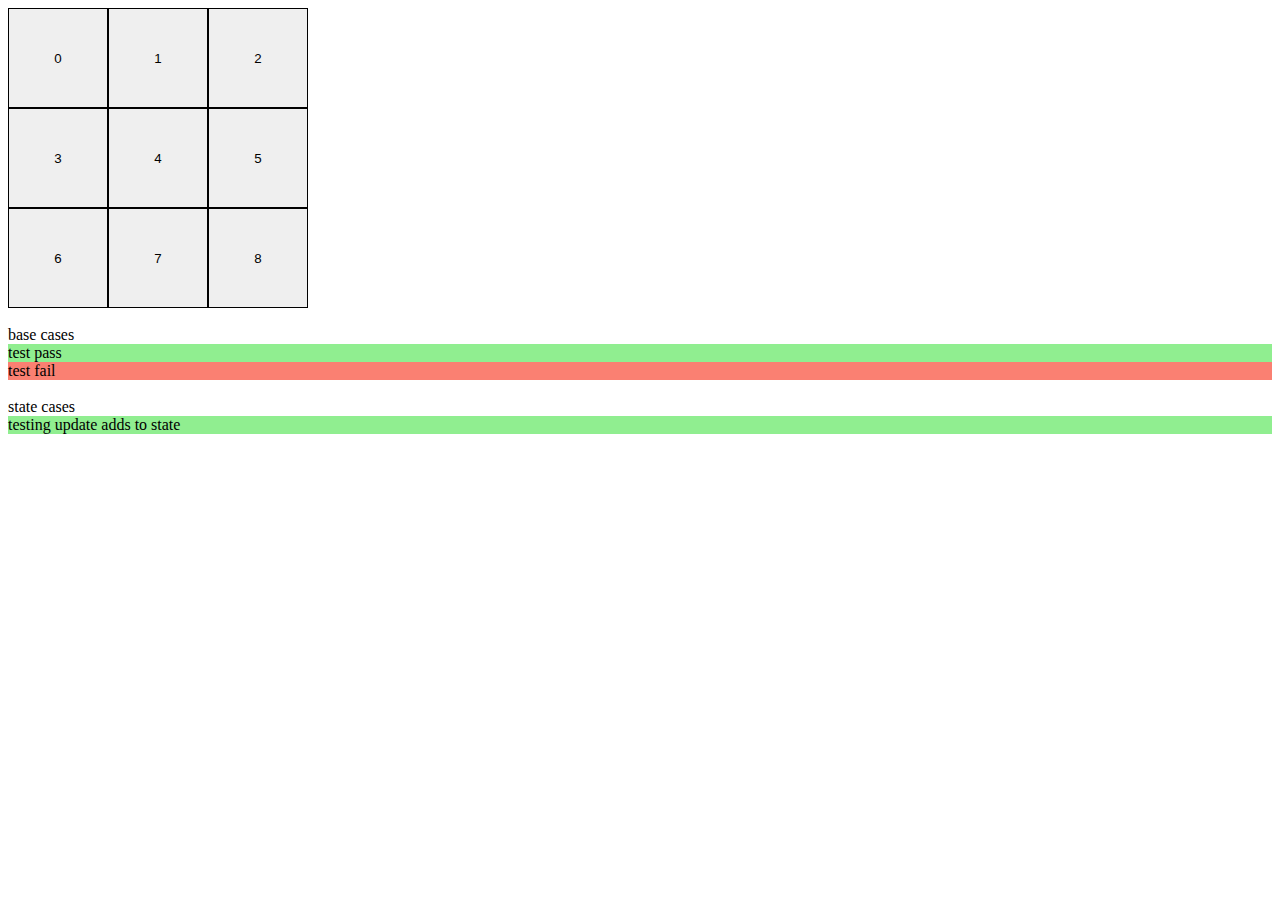
==== src/tictactoe/ttt.html @ 4cfa6541 "Implemented testing, basic layout" ====
<!DOCTYPE html>
<html>
  <meta charset="UTF-8" />
  <meta name="viewport" content="width=device-width, initial-scale=1" />
  <link rel="stylesheet" href="ttt.css" />
  <body>
    <div class="row">
      <button class="square" id="sq0">0</button>
      <button class="square" id="sq1">1</button>
      <button class="square" id="sq2">2</button>
    </div>
    <div class="row">
      <button class="square" id="sq3">3</button>
      <button class="square" id="sq4">4</button>
      <button class="square" id="sq5">5</button>
    </div>
    <div class="row">
      <button class="square" id="sq6">6</button>
      <button class="square" id="sq7">7</button>
      <button class="square" id="sq8">8</button>
    </div>
  </body>
  <script src="ttt.js"></script>
</html>
---- src/tictactoe/ttt.css ----
.row {
  width: auto;
  display: flex;
  width: 100%;
}

.square {
  float: left;
  width: 100px;
  height: 100px;
  border: 1px solid black;
}
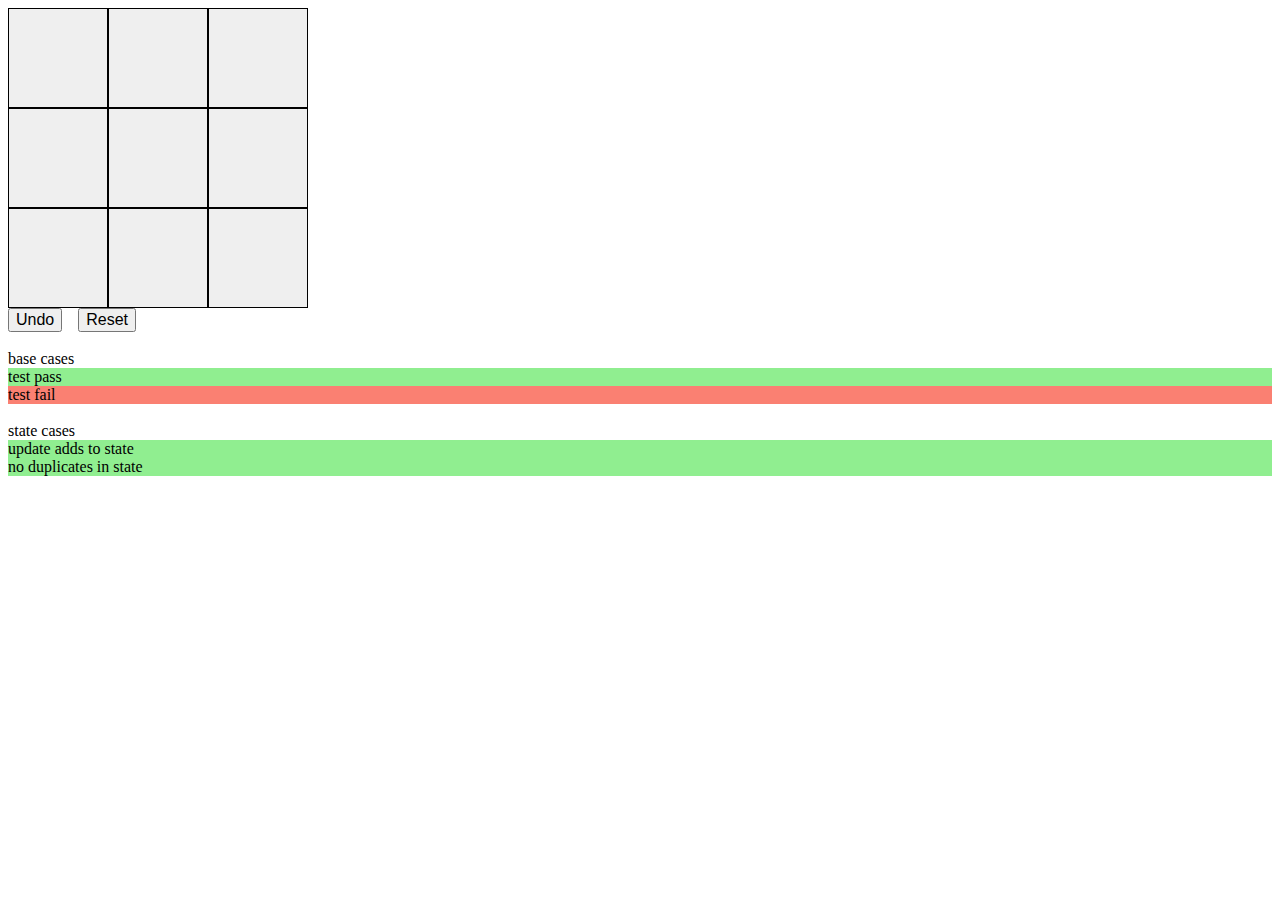
==== commit 2137d725: "Implemented better update, reset; some docs" ====
--- a/src/tictactoe/ttt.html
+++ b/src/tictactoe/ttt.html
@@ -5,19 +5,41 @@
   <link rel="stylesheet" href="ttt.css" />
   <body>
     <div class="row">
-      <button class="square" id="sq0">0</button>
-      <button class="square" id="sq1">1</button>
-      <button class="square" id="sq2">2</button>
+      <button onclick="update(this.id)" class="square" id="sq0">
+        <div class="sqtext"></div>
+      </button>
+      <button onclick="update(this.id)" class="square" id="sq1">
+        <div class="sqtext"></div>
+      </button>
+      <button onclick="update(this.id)" class="square" id="sq2">
+        <div class="sqtext"></div>
+      </button>
     </div>
     <div class="row">
-      <button class="square" id="sq3">3</button>
-      <button class="square" id="sq4">4</button>
-      <button class="square" id="sq5">5</button>
+      <button onclick="update(this.id)" class="square" id="sq3">
+        <div class="sqtext"></div>
+      </button>
+      <button onclick="update(this.id)" class="square" id="sq4">
+        <div class="sqtext"></div>
+      </button>
+      <button onclick="update(this.id)" class="square" id="sq5">
+        <div class="sqtext"></div>
+      </button>
     </div>
     <div class="row">
-      <button class="square" id="sq6">6</button>
-      <button class="square" id="sq7">7</button>
-      <button class="square" id="sq8">8</button>
+      <button onclick="update(this.id)" class="square" id="sq6">
+        <div class="sqtext"></div>
+      </button>
+      <button onclick="update(this.id)" class="square" id="sq7">
+        <div class="sqtext"></div>
+      </button>
+      <button onclick="update(this.id)" class="square" id="sq8">
+        <div class="sqtext"></div>
+      </button>
+    </div>
+    <div class="row">
+      <button onclick="" class="action">Undo</button>
+      <button onclick="reset()" class="action">Reset</button>
     </div>
   </body>
   <script src="ttt.js"></script>
--- a/src/tictactoe/ttt.css
+++ b/src/tictactoe/ttt.css
@@ -10,3 +10,12 @@
   height: 100px;
   border: 1px solid black;
 }
+
+.sqtext {
+  font-size: 2rem;
+}
+
+.action {
+  font-size: 1rem;
+  margin-right: 1rem;
+}
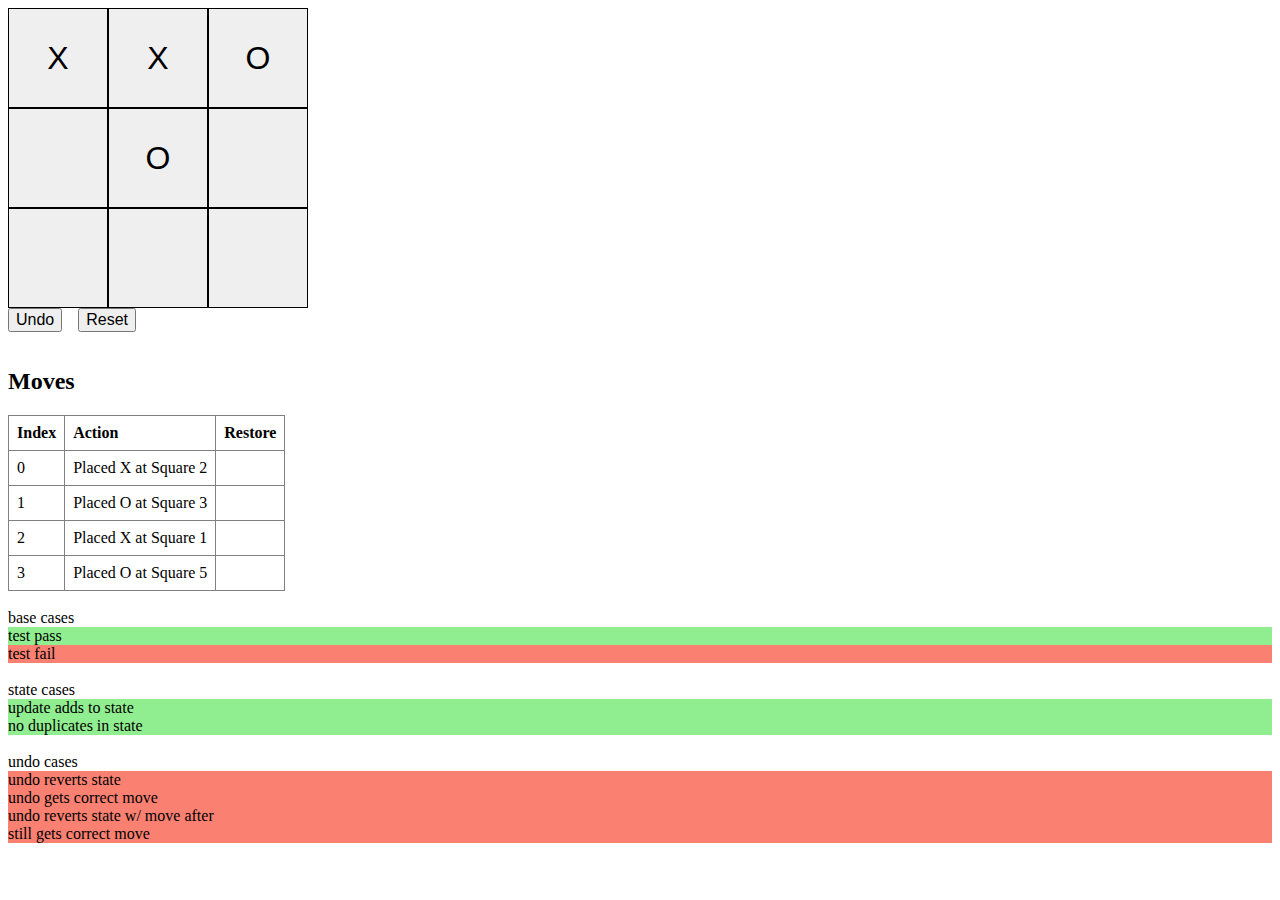
==== commit 29ebce66: "Implemented history table; updated reset" ====
--- a/src/tictactoe/ttt.html
+++ b/src/tictactoe/ttt.html
@@ -41,6 +41,19 @@
       <button onclick="" class="action">Undo</button>
       <button onclick="reset()" class="action">Reset</button>
     </div>
+    <div class="row title">
+      <h2>Moves</h2>
+    </div>
+    <div class="row">
+      <table id="history">
+        <thead>
+          <th>Index</th>
+          <th>Action</th>
+          <th>Restore</th>
+        </thead>
+        <tbody></tbody>
+      </table>
+    </div>
   </body>
   <script src="ttt.js"></script>
 </html>
--- a/src/tictactoe/ttt.css
+++ b/src/tictactoe/ttt.css
@@ -19,3 +19,18 @@
   font-size: 1rem;
   margin-right: 1rem;
 }
+
+.title {
+  margin-top: 1rem;
+}
+
+table {
+  text-align: left;
+  border-collapse: collapse;
+}
+
+th,
+td {
+  padding: 0.5rem;
+  border: 1px solid gray;
+}
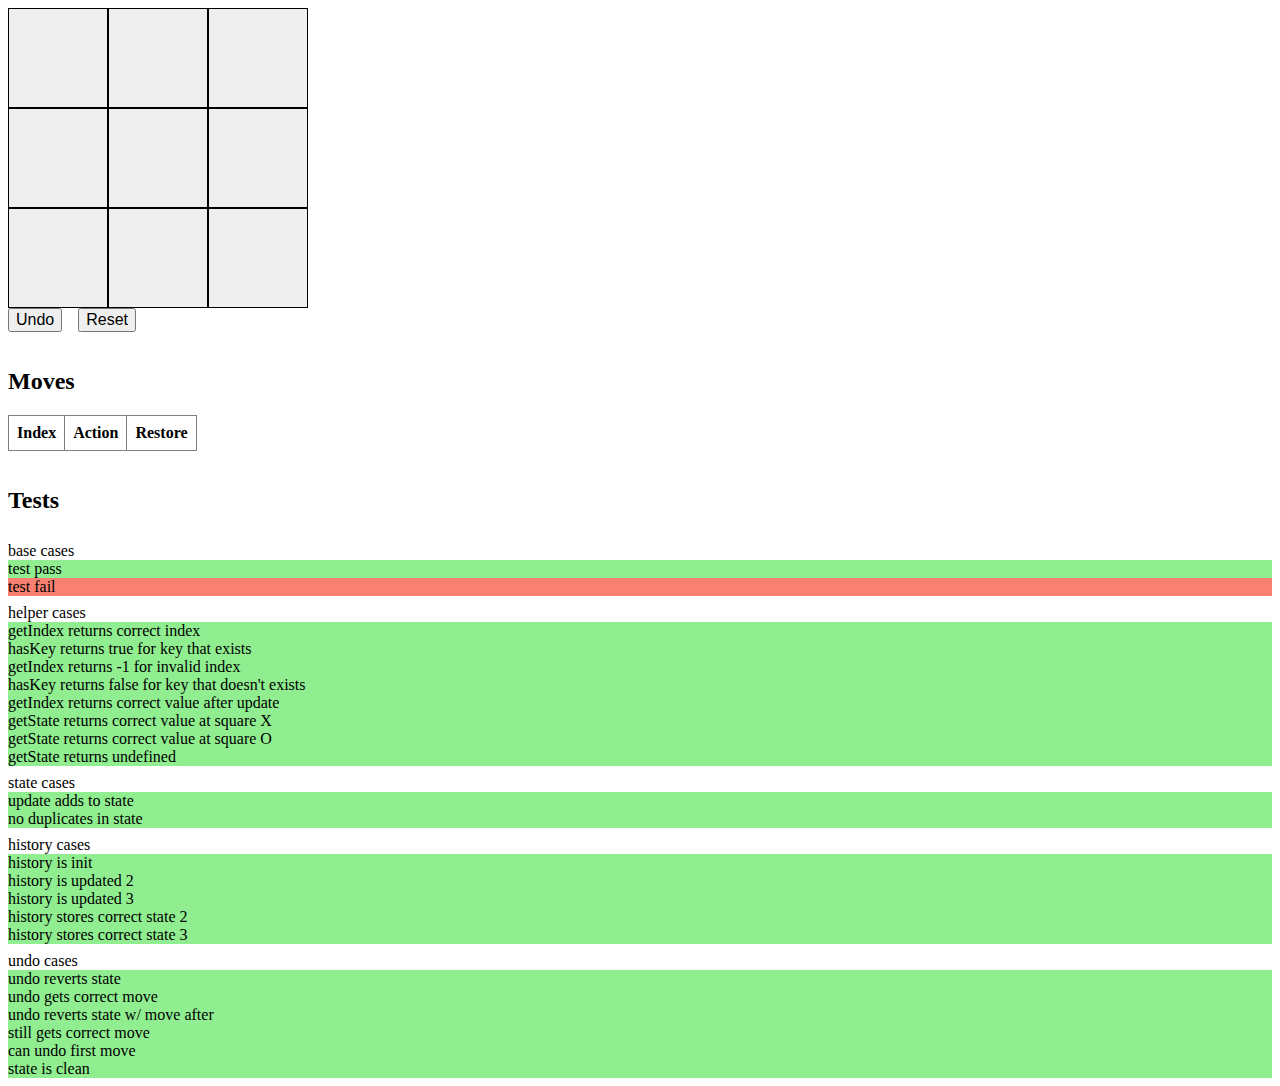
==== commit 292ed566: "Implemented history and undo for TTT" ====
--- a/src/tictactoe/ttt.html
+++ b/src/tictactoe/ttt.html
@@ -3,6 +3,9 @@
   <meta charset="UTF-8" />
   <meta name="viewport" content="width=device-width, initial-scale=1" />
   <link rel="stylesheet" href="ttt.css" />
+  <head>
+    <title>Tic Tac Toe</title>
+  </head>
   <body>
     <div class="row">
       <button onclick="update(this.id)" class="square" id="sq0">
@@ -38,7 +41,7 @@
       </button>
     </div>
     <div class="row">
-      <button onclick="" class="action">Undo</button>
+      <button onclick="undo()" class="action">Undo</button>
       <button onclick="reset()" class="action">Reset</button>
     </div>
     <div class="row title">
@@ -54,6 +57,9 @@
         <tbody></tbody>
       </table>
     </div>
+    <div class="row title">
+      <h2>Tests</h2>
+    </div>
   </body>
   <script src="ttt.js"></script>
 </html>
--- a/src/tictactoe/ttt.css
+++ b/src/tictactoe/ttt.css
@@ -34,3 +34,7 @@
   padding: 0.5rem;
   border: 1px solid gray;
 }
+
+.testhead {
+  margin-top: 0.5rem;
+}
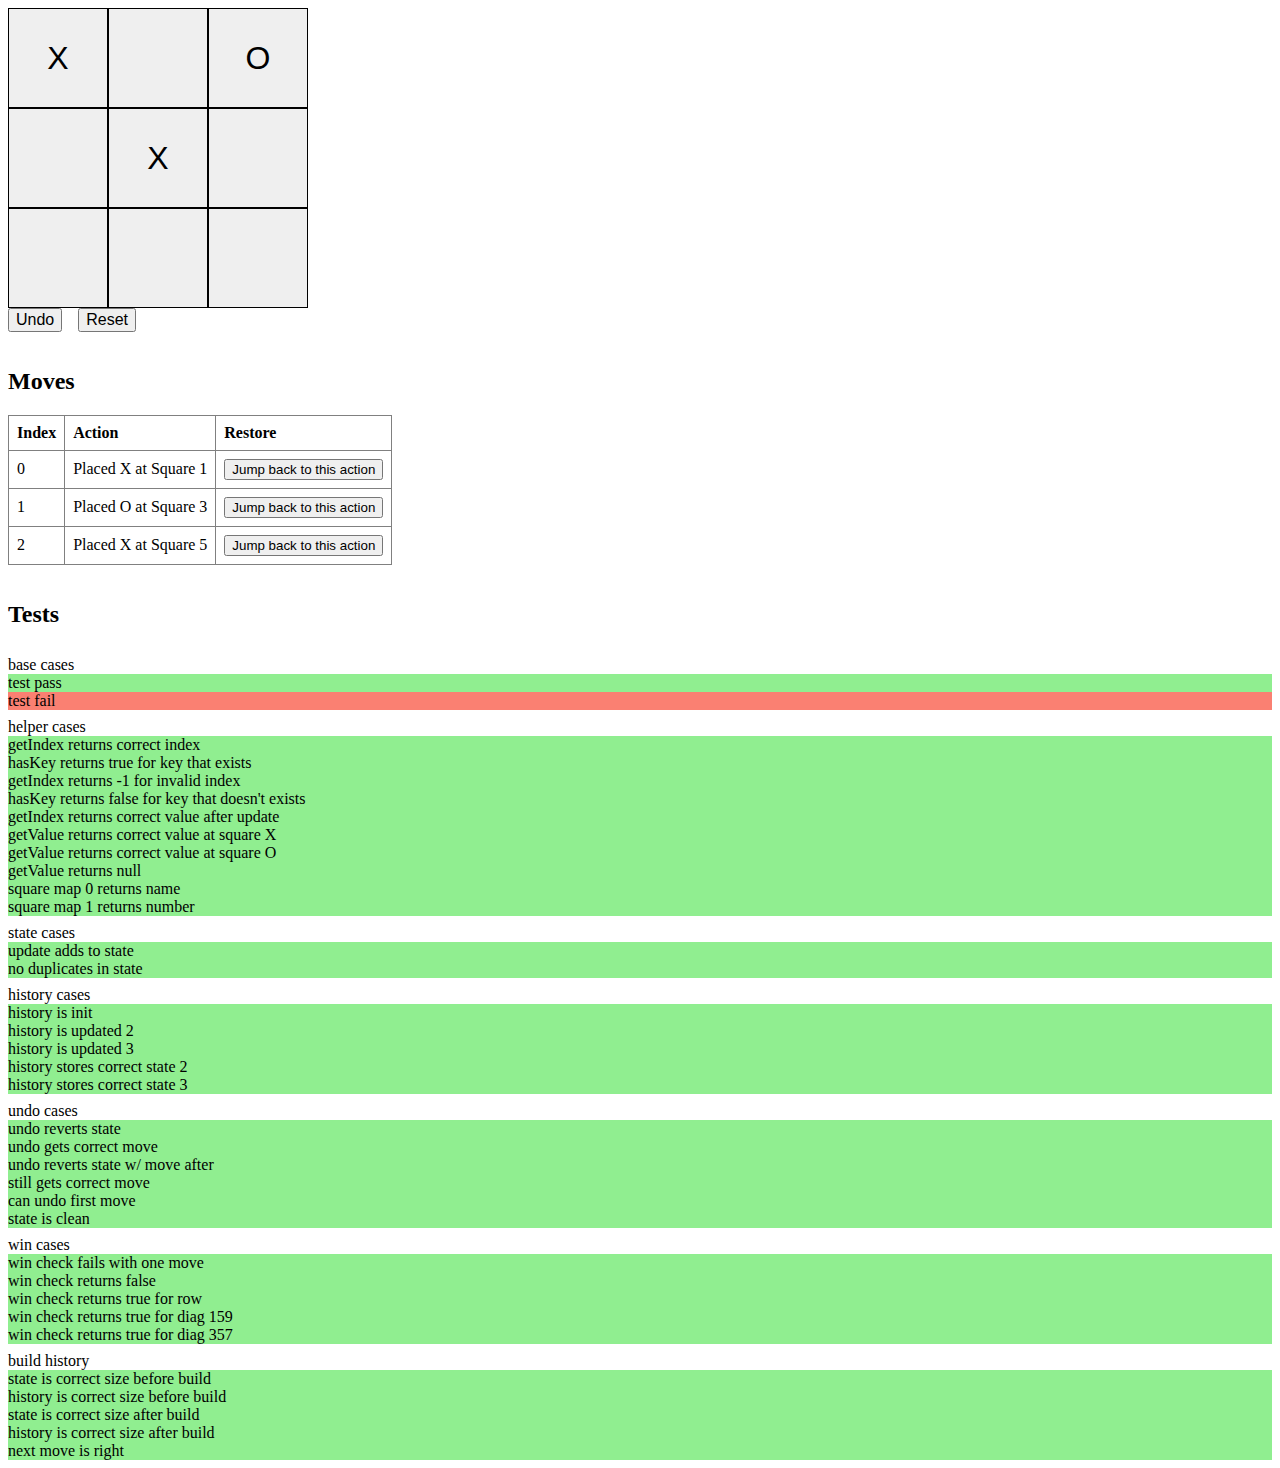
==== commit da4eaf83: "Implemented buildHistory; separated testing" ====
--- a/src/tictactoe/ttt.html
+++ b/src/tictactoe/ttt.html
@@ -61,5 +61,6 @@
       <h2>Tests</h2>
     </div>
   </body>
-  <script src="ttt.js"></script>
+  <script type="text/javascript" src="ttt.js"></script>
+  <script type="text/javascript" src="test.js"></script>
 </html>
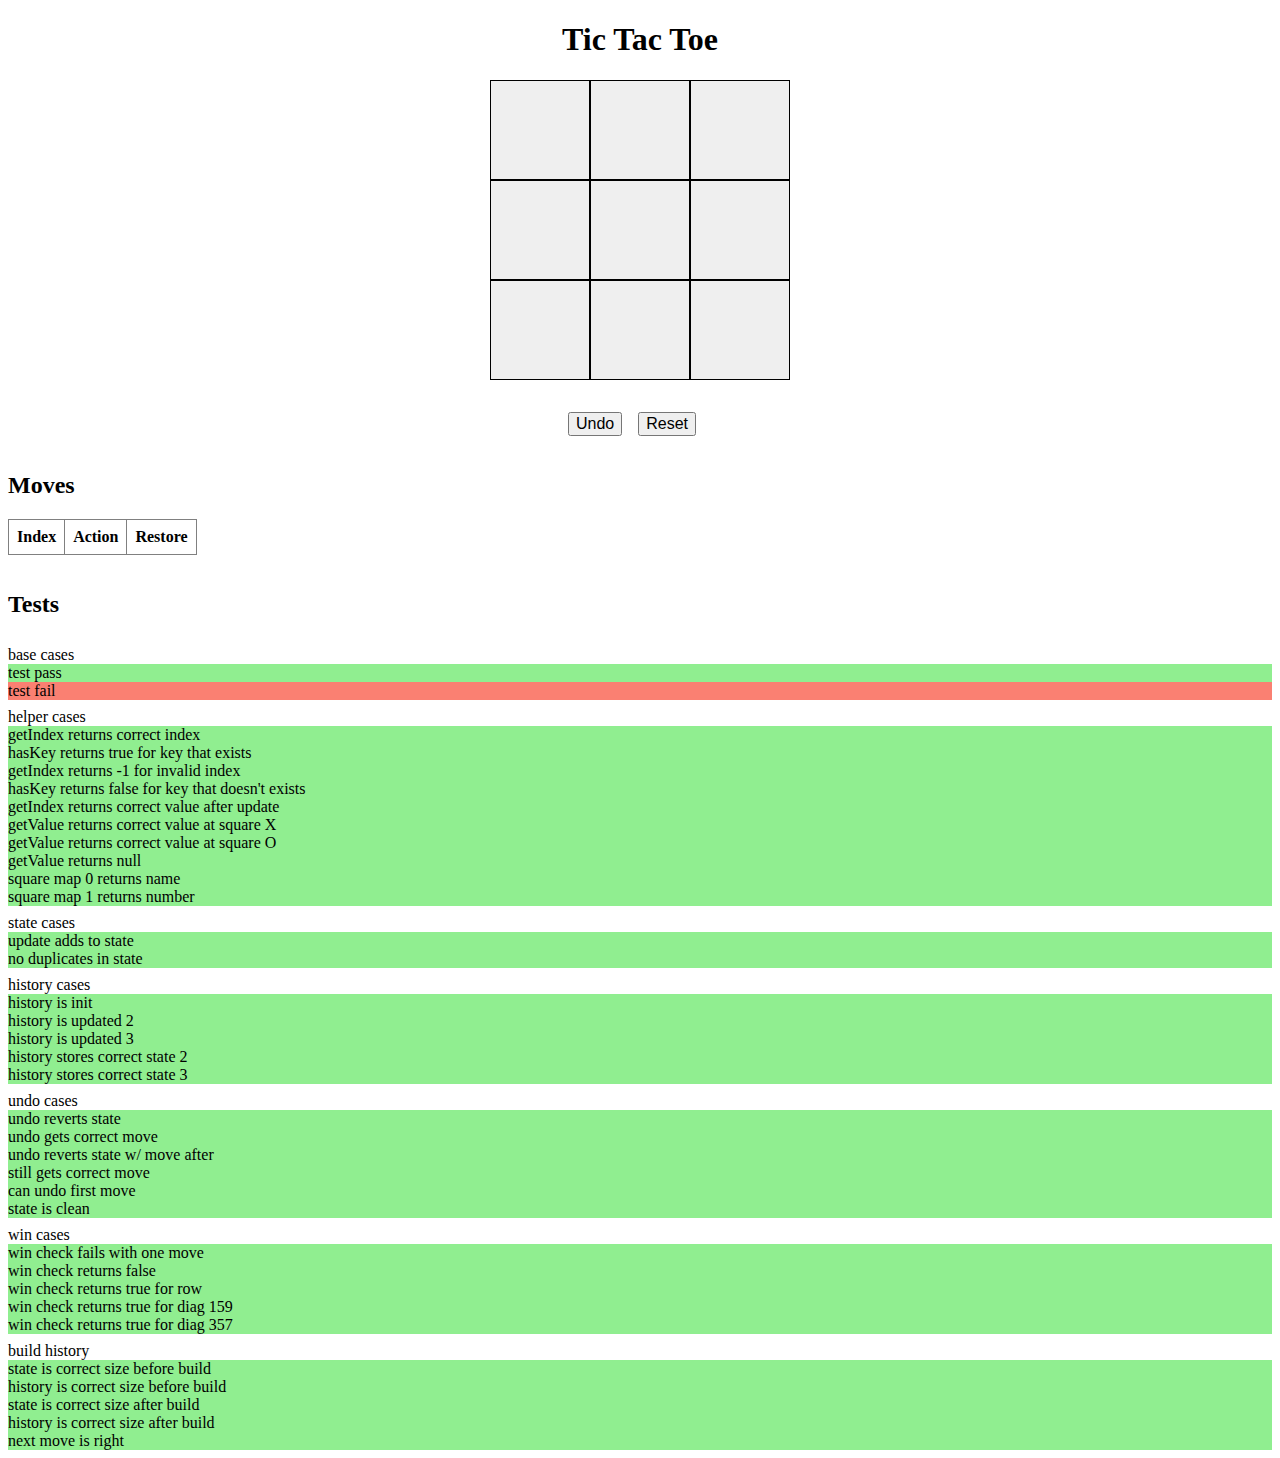
==== commit 3e7210fb: "Implemented disabling board; UI updates" ====
--- a/src/tictactoe/ttt.html
+++ b/src/tictactoe/ttt.html
@@ -7,43 +7,48 @@
     <title>Tic Tac Toe</title>
   </head>
   <body>
-    <div class="row">
-      <button onclick="update(this.id)" class="square" id="sq0">
-        <div class="sqtext"></div>
-      </button>
-      <button onclick="update(this.id)" class="square" id="sq1">
-        <div class="sqtext"></div>
-      </button>
-      <button onclick="update(this.id)" class="square" id="sq2">
-        <div class="sqtext"></div>
-      </button>
+    <div class="game center">
+      <h1>Tic Tac Toe</h1>
+      <h2 id="winMessage"></h2>
+      <div class="row center">
+        <button onclick="update(this.id)" class="square" id="sq0">
+          <div class="sqtext"></div>
+        </button>
+        <button onclick="update(this.id)" class="square" id="sq1">
+          <div class="sqtext"></div>
+        </button>
+        <button onclick="update(this.id)" class="square" id="sq2">
+          <div class="sqtext"></div>
+        </button>
+      </div>
+      <div class="row center">
+        <button onclick="update(this.id)" class="square" id="sq3">
+          <div class="sqtext"></div>
+        </button>
+        <button onclick="update(this.id)" class="square" id="sq4">
+          <div class="sqtext"></div>
+        </button>
+        <button onclick="update(this.id)" class="square" id="sq5">
+          <div class="sqtext"></div>
+        </button>
+      </div>
+      <div class="row center">
+        <button onclick="update(this.id)" class="square" id="sq6">
+          <div class="sqtext"></div>
+        </button>
+        <button onclick="update(this.id)" class="square" id="sq7">
+          <div class="sqtext"></div>
+        </button>
+        <button onclick="update(this.id)" class="square" id="sq8">
+          <div class="sqtext"></div>
+        </button>
+      </div>
+      <div class="row center row-action">
+        <button onclick="undo()" class="action">Undo</button>
+        <button onclick="reset()" class="action">Reset</button>
+      </div>
     </div>
-    <div class="row">
-      <button onclick="update(this.id)" class="square" id="sq3">
-        <div class="sqtext"></div>
-      </button>
-      <button onclick="update(this.id)" class="square" id="sq4">
-        <div class="sqtext"></div>
-      </button>
-      <button onclick="update(this.id)" class="square" id="sq5">
-        <div class="sqtext"></div>
-      </button>
-    </div>
-    <div class="row">
-      <button onclick="update(this.id)" class="square" id="sq6">
-        <div class="sqtext"></div>
-      </button>
-      <button onclick="update(this.id)" class="square" id="sq7">
-        <div class="sqtext"></div>
-      </button>
-      <button onclick="update(this.id)" class="square" id="sq8">
-        <div class="sqtext"></div>
-      </button>
-    </div>
-    <div class="row">
-      <button onclick="undo()" class="action">Undo</button>
-      <button onclick="reset()" class="action">Reset</button>
-    </div>
+
     <div class="row title">
       <h2>Moves</h2>
     </div>
--- a/src/tictactoe/ttt.css
+++ b/src/tictactoe/ttt.css
@@ -1,7 +1,21 @@
+.game {
+  /* width: 50%; */
+  margin: 0 auto;
+}
+
 .row {
-  width: auto;
   display: flex;
   width: 100%;
+}
+
+.row-action {
+  margin-top: 2rem;
+}
+
+.center {
+  text-align: center;
+  align-items: center;
+  justify-content: center;
 }
 
 .square {
